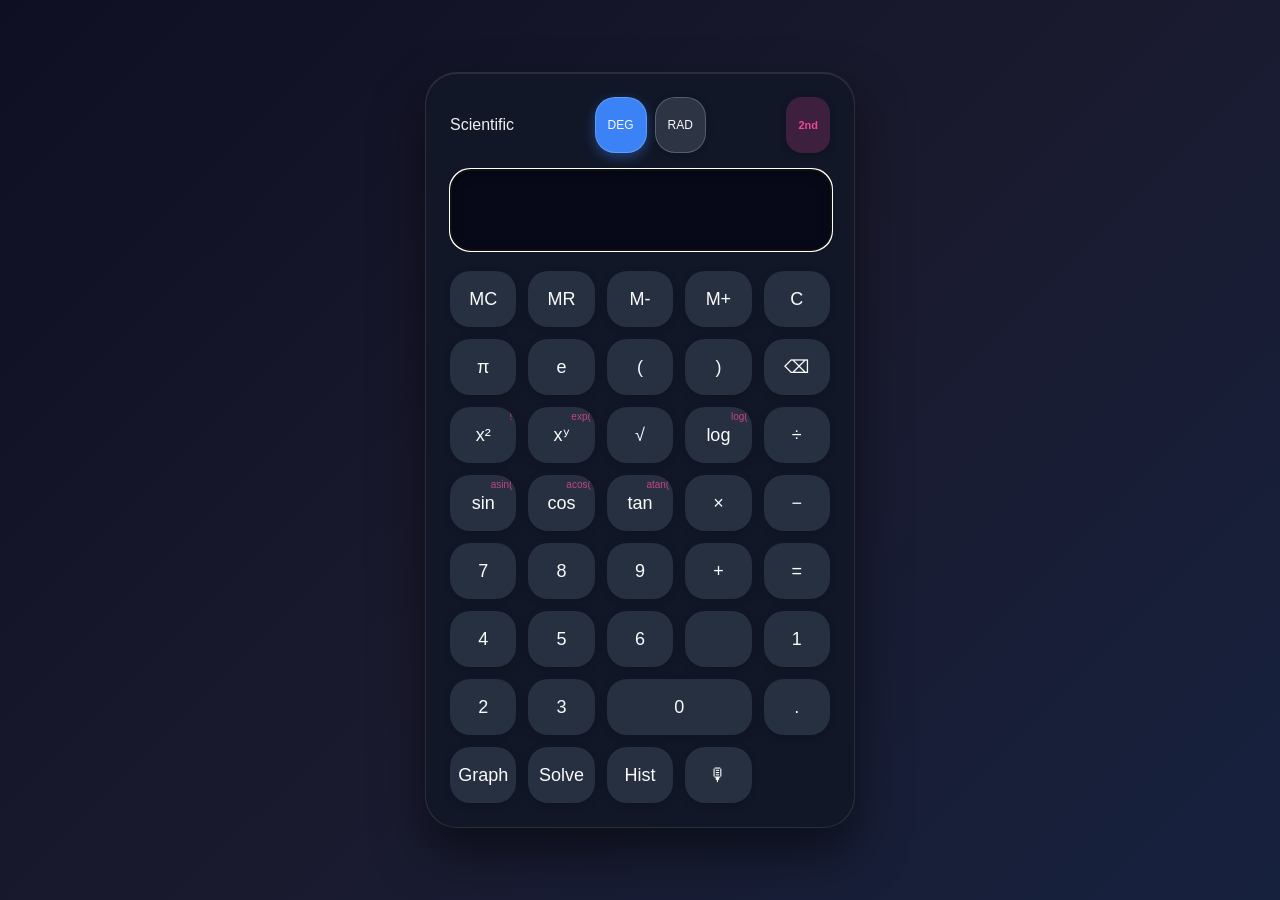
==== templates/index.html @ 0670b9d8 "create SCIENTIFIC-CALCULATOR" ====
<!DOCTYPE html>
<html>
<head>
    <title>Pro Scientific Calculator</title>
    <link rel="stylesheet" href="/static/css/style.css">
</head>
<body>
    <div class="calc-container">
        <div class="header">
            <span>Scientific</span>
            <div class="modes">
                <button id="degBtn" class="mode active">DEG</button>
                <button id="radBtn" class="mode">RAD</button>
            </div>
            <button id="shiftBtn" class="shift">2nd</button>
        </div>
        
        <input type="text" id="display">
        
        <div class="buttons">
            <!-- Row 1: Memory & Clear -->
            <button onclick="mem('MC')">MC</button>
            <button onclick="mem('MR')">MR</button>
            <button onclick="mem('M-')">M-</button>
            <button onclick="mem('M+')">M+</button>
            <button onclick="clearDisplay()">C</button>
            
            <!-- Row 2: Constants & Basics -->
            <button onclick="press('π')">π</button>
            <button onclick="press('e')">e</button>
            <button onclick="press('(')">(</button>
            <button onclick="press(')')">)</button>
            <button onclick="backspace()">⌫</button>
            
            <!-- Row 3: Powers & Logs -->
            <button class="shifted" data-main="**2" data-shift="!">x²</button>
            <button class="shifted" data-main="**" data-shift="exp(")>xʸ</button>
            <button onclick="press('sqrt(')">√</button>
            <button class="shifted" data-main="log(" data-shift="log(")>log</button>
            <button onclick="press('/')">÷</button>
            
            <!-- Row 4: Trig -->
            <button class="shifted" data-main="sin(" data-shift="asin(")>sin</button>
            <button class="shifted" data-main="cos(" data-shift="acos(")>cos</button>
            <button class="shifted" data-main="tan(" data-shift="atan(")>tan</button>
            <button onclick="press('*')">×</button>
            <button onclick="press('-')">−</button>
            
            <!-- Row 5: Numbers & Equals -->
            <button onclick="press('7')">7</button>
            <button onclick="press('8')">8</button>
            <button onclick="press('9')">9</button>
            <button onclick="press('+')">+</button>
            <button onclick="calculate()">=</button>
            
            <button onclick="press('4')">4</button>
            <button onclick="press('5')">5</button>
            <button onclick="press('6')">6</button>
            <button></button>
            
            <button onclick="press('1')">1</button>
            <button onclick="press('2')">2</button>
            <button onclick="press('3')">3</button>
            <button onclick="press('0')" class="zero">0</button>
            
            <button onclick="press('.')">.</button>
            <button onclick="plotGraph()">Graph</button>
            <button onclick="solveEquation()">Solve</button>
            <button onclick="toggleHistory()">Hist</button>
            <button onclick="startVoice()">🎙</button>
        </div>
    </div>
    
    <div class="graph-container" id="graphCont" style="display:none;">
        <img id="graph" width="400">
    </div>
    
    <div class="history" id="history" style="display:none;">
        <h3>History</h3>
        <ul id="historyList"></ul>
    </div>

    <script src="/static/js/script.js"></script>
</body>
</html>
---- static/css/style.css ----
body {
    background: linear-gradient(135deg, #0f0f23 0%, #1a1a2e 50%, #16213e 100%);
    display: flex;
    flex-direction: column;
    justify-content: center;
    align-items: center;
    min-height: 100vh;
    font-family: 'SF Pro Display', -apple-system, sans-serif;
    margin: 0;
    color: #f0f0f0;
}

.calc-container {
    background: rgba(17, 24, 39, 0.95);
    backdrop-filter: blur(20px);
    border-radius: 32px;
    padding: 24px;
    box-shadow: 0 25px 50px rgba(0,0,0,0.5), inset 0 1px 0 rgba(255,255,255,0.1);
    width: 380px;
    border: 1px solid rgba(255,255,255,0.1);
}

.header {
    display: flex;
    justify-content: space-between;
    align-items: center;
    margin-bottom: 16px;
}

.modes {
    display: flex;
    gap: 8px;
}

.mode {
    background: rgba(75, 85, 99, 0.5);
    border: 1px solid rgba(255,255,255,0.2);
    padding: 4px 12px;
    border-radius: 20px;
    font-size: 12px;
    transition: all 0.2s;
}

.mode.active {
    background: #3b82f6;
    box-shadow: 0 4px 12px rgba(59, 130, 246, 0.4);
}

.shift {
    background: rgba(236, 72, 153, 0.2);
    color: #ec4899;
    border: none;
    padding: 6px 12px;
    border-radius: 16px;
    font-size: 11px;
    font-weight: 600;
}

#display {
    width: 100%;
    height: 80px;
    font-size: 36px;
    text-align: right;
    background: rgba(6, 7, 23, 0.8);
    border: 1px solid rgba(255,255,255,0.1);
    border-radius: 20px;
    padding: 0px;
    margin-bottom: 20px;
    color: #fff;
    box-shadow: inset 0 4px 12px rgba(0,0,0,0.3);
    transition: all 0.2s;
}

.buttons {
    display: grid;
    grid-template-columns: repeat(5, 1fr);
    gap: 12px;
}

button {
    height: 56px;
    border-radius: 20px;
    border: none;
    font-size: 18px;
    font-weight: 500;
    cursor: pointer;
    transition: all 0.15s cubic-bezier(0.4, 0, 0.2, 1);
    background: rgba(55, 65, 81, 0.6);
    color: #f9fafb;
    box-shadow: 0 2px 8px rgba(0,0,0,0.2);
    position: relative;
    overflow: hidden;
}

button:active {
    transform: scale(0.96) translateY(2px);
    box-shadow: 0 1px 4px rgba(0,0,0,0.3);
}

button.shifted::after {
    content: attr(data-shift);
    position: absolute;
    top: 4px;
    right: 4px;
    font-size: 10px;
    color: #ec4899;
    opacity: 0.8;
}

.zero { grid-column: span 2; }

.graph-container, .history {
    margin-top: 24px;
    background: rgba(17, 24, 39, 0.8);
    border-radius: 20px;
    padding: 20px;
    max-width: 400px;
}

#graph { border-radius: 12px; box-shadow: 0 8px 24px rgba(0,0,0,0.4); }

.history ul { list-style: none; padding: 0; max-height: 200px; overflow-y: auto; }

.history li {
    padding: 12px;
    border-radius: 12px;
    margin-bottom: 8px;
    cursor: pointer;
    transition: background 0.2s;
    font-family: monospace;
    font-size: 14px;
}

.history li:hover { background: rgba(59, 130, 246, 0.2); }
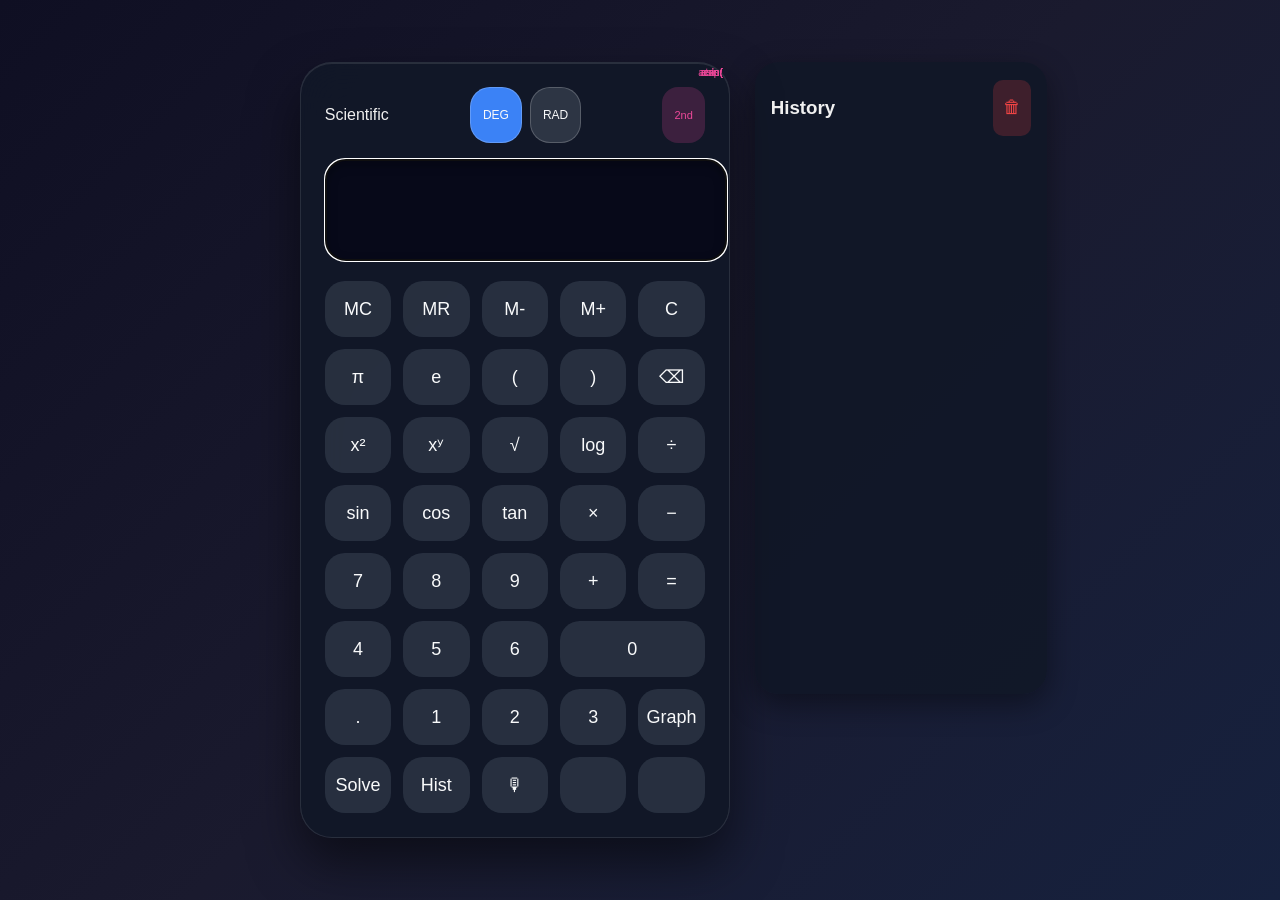
==== commit 2986a6e2: "modifty script.js" ====
--- a/templates/index.html
+++ b/templates/index.html
@@ -5,7 +5,12 @@
     <link rel="stylesheet" href="/static/css/style.css">
 </head>
 <body>
+
+<div class="app-layout">
+
+    <!-- LEFT SIDE: CALCULATOR -->
     <div class="calc-container">
+
         <div class="header">
             <span>Scientific</span>
             <div class="modes">
@@ -16,70 +21,84 @@
         </div>
         
         <input type="text" id="display">
-        
+
         <div class="buttons">
-            <!-- Row 1: Memory & Clear -->
+
+            <!-- Row 1 -->
             <button onclick="mem('MC')">MC</button>
             <button onclick="mem('MR')">MR</button>
             <button onclick="mem('M-')">M-</button>
             <button onclick="mem('M+')">M+</button>
             <button onclick="clearDisplay()">C</button>
             
-            <!-- Row 2: Constants & Basics -->
+            <!-- Row 2 -->
             <button onclick="press('π')">π</button>
             <button onclick="press('e')">e</button>
             <button onclick="press('(')">(</button>
             <button onclick="press(')')">)</button>
             <button onclick="backspace()">⌫</button>
             
-            <!-- Row 3: Powers & Logs -->
+            <!-- Row 3 -->
             <button class="shifted" data-main="**2" data-shift="!">x²</button>
             <button class="shifted" data-main="**" data-shift="exp(")>xʸ</button>
             <button onclick="press('sqrt(')">√</button>
-            <button class="shifted" data-main="log(" data-shift="log(")>log</button>
+            <button class="shifted" data-main="log(" data-shift="ln(")>log</button>
             <button onclick="press('/')">÷</button>
             
-            <!-- Row 4: Trig -->
+            <!-- Row 4 -->
             <button class="shifted" data-main="sin(" data-shift="asin(")>sin</button>
             <button class="shifted" data-main="cos(" data-shift="acos(")>cos</button>
             <button class="shifted" data-main="tan(" data-shift="atan(")>tan</button>
             <button onclick="press('*')">×</button>
             <button onclick="press('-')">−</button>
             
-            <!-- Row 5: Numbers & Equals -->
+            <!-- Row 5 -->
             <button onclick="press('7')">7</button>
             <button onclick="press('8')">8</button>
             <button onclick="press('9')">9</button>
             <button onclick="press('+')">+</button>
             <button onclick="calculate()">=</button>
             
+            <!-- Row 6 -->
             <button onclick="press('4')">4</button>
             <button onclick="press('5')">5</button>
             <button onclick="press('6')">6</button>
-            <button></button>
+            <button onclick="press('0')" class="zero">0</button>
+            <button onclick="press('.')">.</button>
             
+            <!-- Row 7 -->
             <button onclick="press('1')">1</button>
             <button onclick="press('2')">2</button>
             <button onclick="press('3')">3</button>
-            <button onclick="press('0')" class="zero">0</button>
-            
-            <button onclick="press('.')">.</button>
             <button onclick="plotGraph()">Graph</button>
             <button onclick="solveEquation()">Solve</button>
+            
+            <!-- Row 8 -->
             <button onclick="toggleHistory()">Hist</button>
             <button onclick="startVoice()">🎙</button>
+            <button></button>
+            <button></button>
+
         </div>
     </div>
-    
-    <div class="graph-container" id="graphCont" style="display:none;">
-        <img id="graph" width="400">
-    </div>
-    
-    <div class="history" id="history" style="display:none;">
-        <h3>History</h3>
+
+    <!-- RIGHT SIDE: HISTORY (ONLY ONE) -->
+    <div class="history" id="history">
+        <div class="history-header">
+            <h3>History</h3>
+            <button onclick="clearHistory()" class="clear-btn">🗑</button>
+        </div>
         <ul id="historyList"></ul>
     </div>
 
-    <script src="/static/js/script.js"></script>
+</div>
+
+<!-- GRAPH BELOW -->
+<div class="graph-container" id="graphCont" style="display:none;">
+    <img id="graph" width="400">
+</div>
+
+<script src="/static/js/script.js"></script>
+
 </body>
 </html>
--- a/static/css/style.css
+++ b/static/css/style.css
@@ -1,25 +1,35 @@
+/* ===== BODY ===== */
 body {
-    background: linear-gradient(135deg, #0f0f23 0%, #1a1a2e 50%, #16213e 100%);
+    background: linear-gradient(135deg, #0f0f23, #1a1a2e, #16213e);
     display: flex;
-    flex-direction: column;
     justify-content: center;
     align-items: center;
     min-height: 100vh;
+    margin: 0;
     font-family: 'SF Pro Display', -apple-system, sans-serif;
-    margin: 0;
     color: #f0f0f0;
 }
 
+/* ===== MAIN LAYOUT (SIDE BY SIDE) ===== */
+.app-layout {
+    display: flex;
+    gap: 25px;
+    align-items: flex-start;
+}
+
+/* ===== CALCULATOR ===== */
 .calc-container {
+    flex: 0 0 380px;
     background: rgba(17, 24, 39, 0.95);
     backdrop-filter: blur(20px);
     border-radius: 32px;
     padding: 24px;
-    box-shadow: 0 25px 50px rgba(0,0,0,0.5), inset 0 1px 0 rgba(255,255,255,0.1);
-    width: 380px;
+    box-shadow: 0 25px 50px rgba(0,0,0,0.5),
+                inset 0 1px 0 rgba(255,255,255,0.1);
     border: 1px solid rgba(255,255,255,0.1);
 }
 
+/* ===== HEADER ===== */
 .header {
     display: flex;
     justify-content: space-between;
@@ -38,12 +48,10 @@
     padding: 4px 12px;
     border-radius: 20px;
     font-size: 12px;
-    transition: all 0.2s;
 }
 
 .mode.active {
     background: #3b82f6;
-    box-shadow: 0 4px 12px rgba(59, 130, 246, 0.4);
 }
 
 .shift {
@@ -53,9 +61,9 @@
     padding: 6px 12px;
     border-radius: 16px;
     font-size: 11px;
-    font-weight: 600;
 }
 
+/* ===== DISPLAY ===== */
 #display {
     width: 100%;
     height: 80px;
@@ -64,71 +72,116 @@
     background: rgba(6, 7, 23, 0.8);
     border: 1px solid rgba(255,255,255,0.1);
     border-radius: 20px;
-    padding: 0px;
+    padding: 10px;
     margin-bottom: 20px;
     color: #fff;
     box-shadow: inset 0 4px 12px rgba(0,0,0,0.3);
-    transition: all 0.2s;
 }
 
+/* ===== BUTTON GRID ===== */
 .buttons {
     display: grid;
     grid-template-columns: repeat(5, 1fr);
     gap: 12px;
 }
 
+/* ===== BUTTONS ===== */
 button {
     height: 56px;
     border-radius: 20px;
     border: none;
     font-size: 18px;
-    font-weight: 500;
     cursor: pointer;
-    transition: all 0.15s cubic-bezier(0.4, 0, 0.2, 1);
     background: rgba(55, 65, 81, 0.6);
     color: #f9fafb;
-    box-shadow: 0 2px 8px rgba(0,0,0,0.2);
-    position: relative;
-    overflow: hidden;
+    transition: 0.2s;
 }
 
 button:active {
-    transform: scale(0.96) translateY(2px);
-    box-shadow: 0 1px 4px rgba(0,0,0,0.3);
+    transform: scale(0.96);
 }
 
+.zero {
+    grid-column: span 2;
+}
+
+/* SHIFT LABEL */
 button.shifted::after {
     content: attr(data-shift);
     position: absolute;
     top: 4px;
-    right: 4px;
+    right: 6px;
     font-size: 10px;
     color: #ec4899;
-    opacity: 0.8;
 }
 
-.zero { grid-column: span 2; }
+/* ===== HISTORY (RIGHT SIDE) ===== */
+.history {
+    flex: 0 0 260px;
+    height: 600px;
+    overflow-y: auto;
 
-.graph-container, .history {
-    margin-top: 24px;
-    background: rgba(17, 24, 39, 0.8);
-    border-radius: 20px;
-    padding: 20px;
-    max-width: 400px;
+    background: rgba(17, 24, 39, 0.95);
+    border-radius: 24px;
+    padding: 16px;
+
+    box-shadow: 0 10px 30px rgba(0,0,0,0.4);
 }
 
-#graph { border-radius: 12px; box-shadow: 0 8px 24px rgba(0,0,0,0.4); }
-
-.history ul { list-style: none; padding: 0; max-height: 200px; overflow-y: auto; }
+/* HISTORY ITEMS */
+.history ul {
+    list-style: none;
+    padding: 0;
+}
 
 .history li {
-    padding: 12px;
-    border-radius: 12px;
+    padding: 10px;
     margin-bottom: 8px;
+    border-radius: 10px;
     cursor: pointer;
-    transition: background 0.2s;
     font-family: monospace;
     font-size: 14px;
 }
 
-.history li:hover { background: rgba(59, 130, 246, 0.2); }+.history li:hover {
+    background: rgba(59, 130, 246, 0.2);
+}
+
+/* ===== GRAPH ===== */
+.graph-container {
+    margin-top: 20px;
+    text-align: center;
+}
+
+#graph {
+    border-radius: 12px;
+    background: white;
+}
+
+/* ===== MOBILE ===== */
+@media (max-width: 768px) {
+    .app-layout {
+        flex-direction: column;
+        align-items: center;
+    }
+
+    .history {
+        width: 100%;
+        height: auto;
+    }
+}
+
+.history-header {
+    display: flex;
+    justify-content: space-between;
+    align-items: center;
+}
+
+.clear-btn {
+    background: rgba(239, 68, 68, 0.2);
+    color: #ef4444;
+    border: none;
+    padding: 6px 10px;
+    border-radius: 10px;
+    cursor: pointer;
+}
